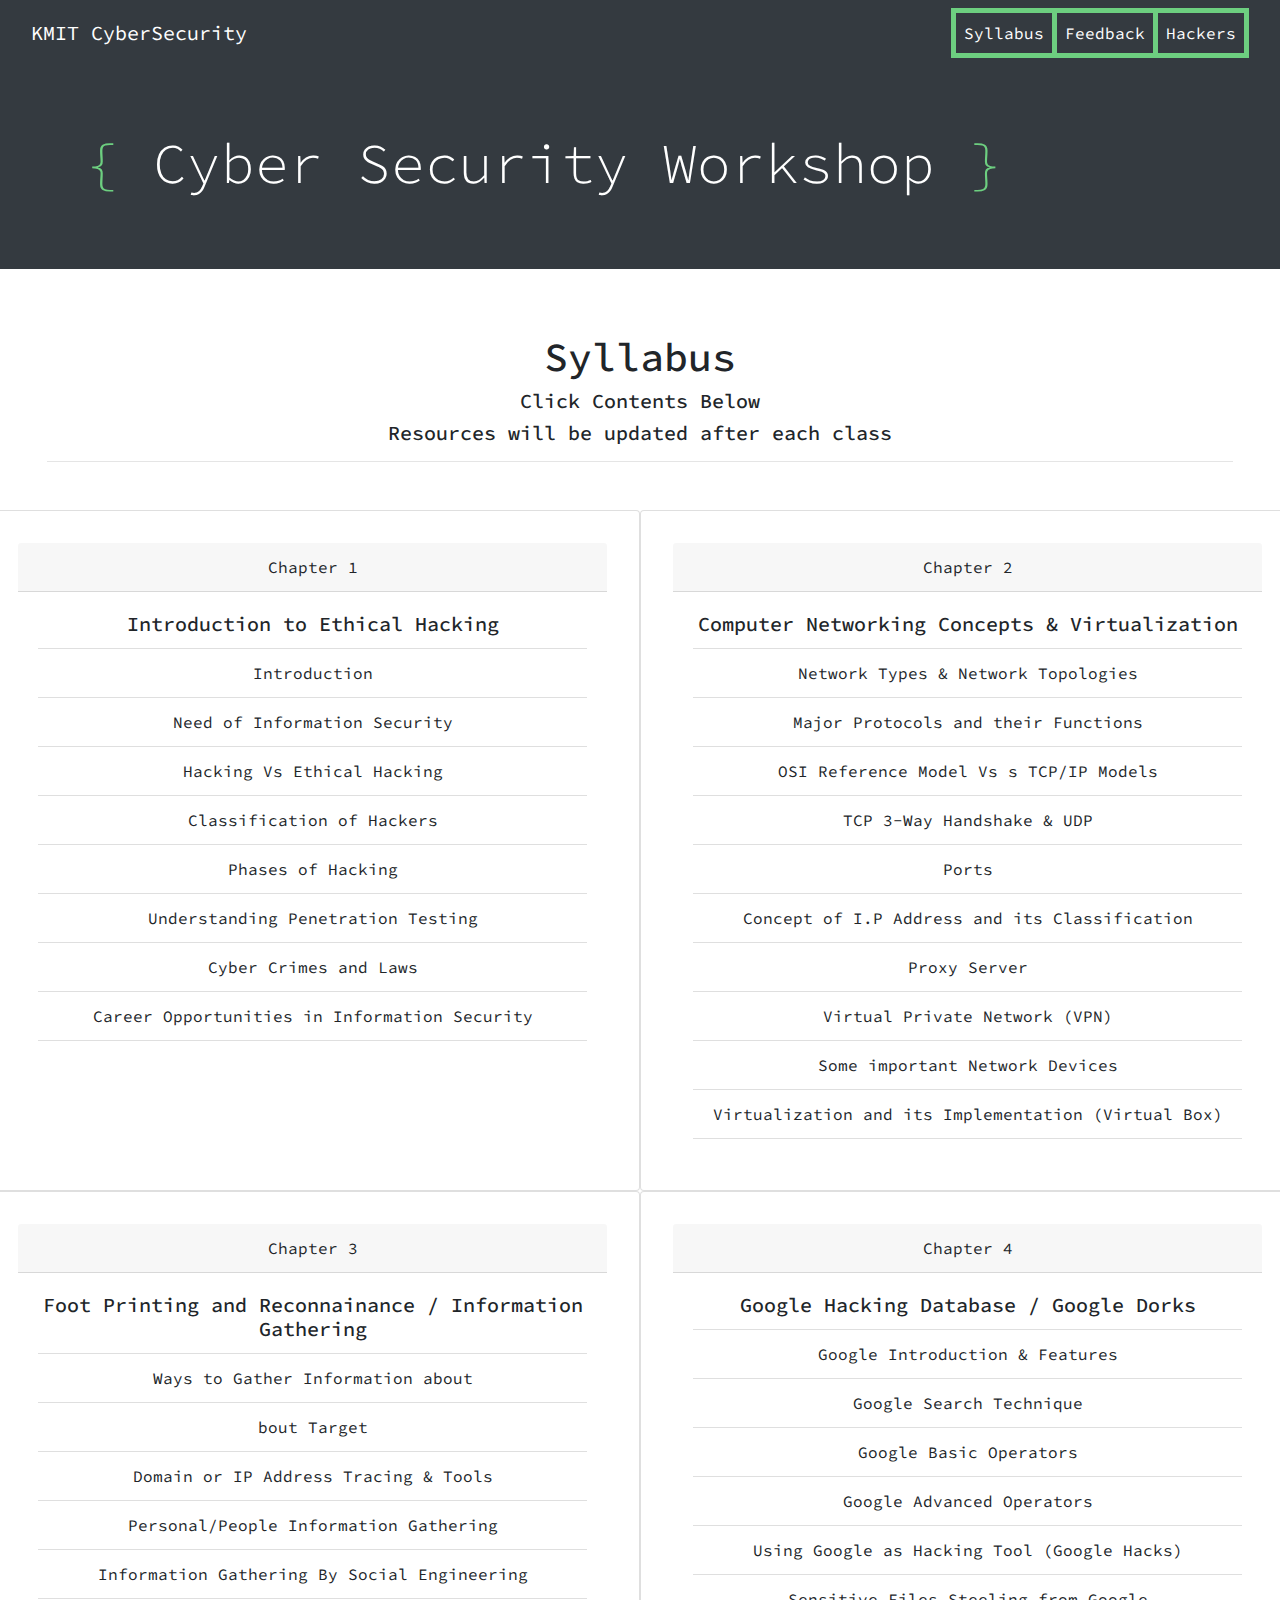
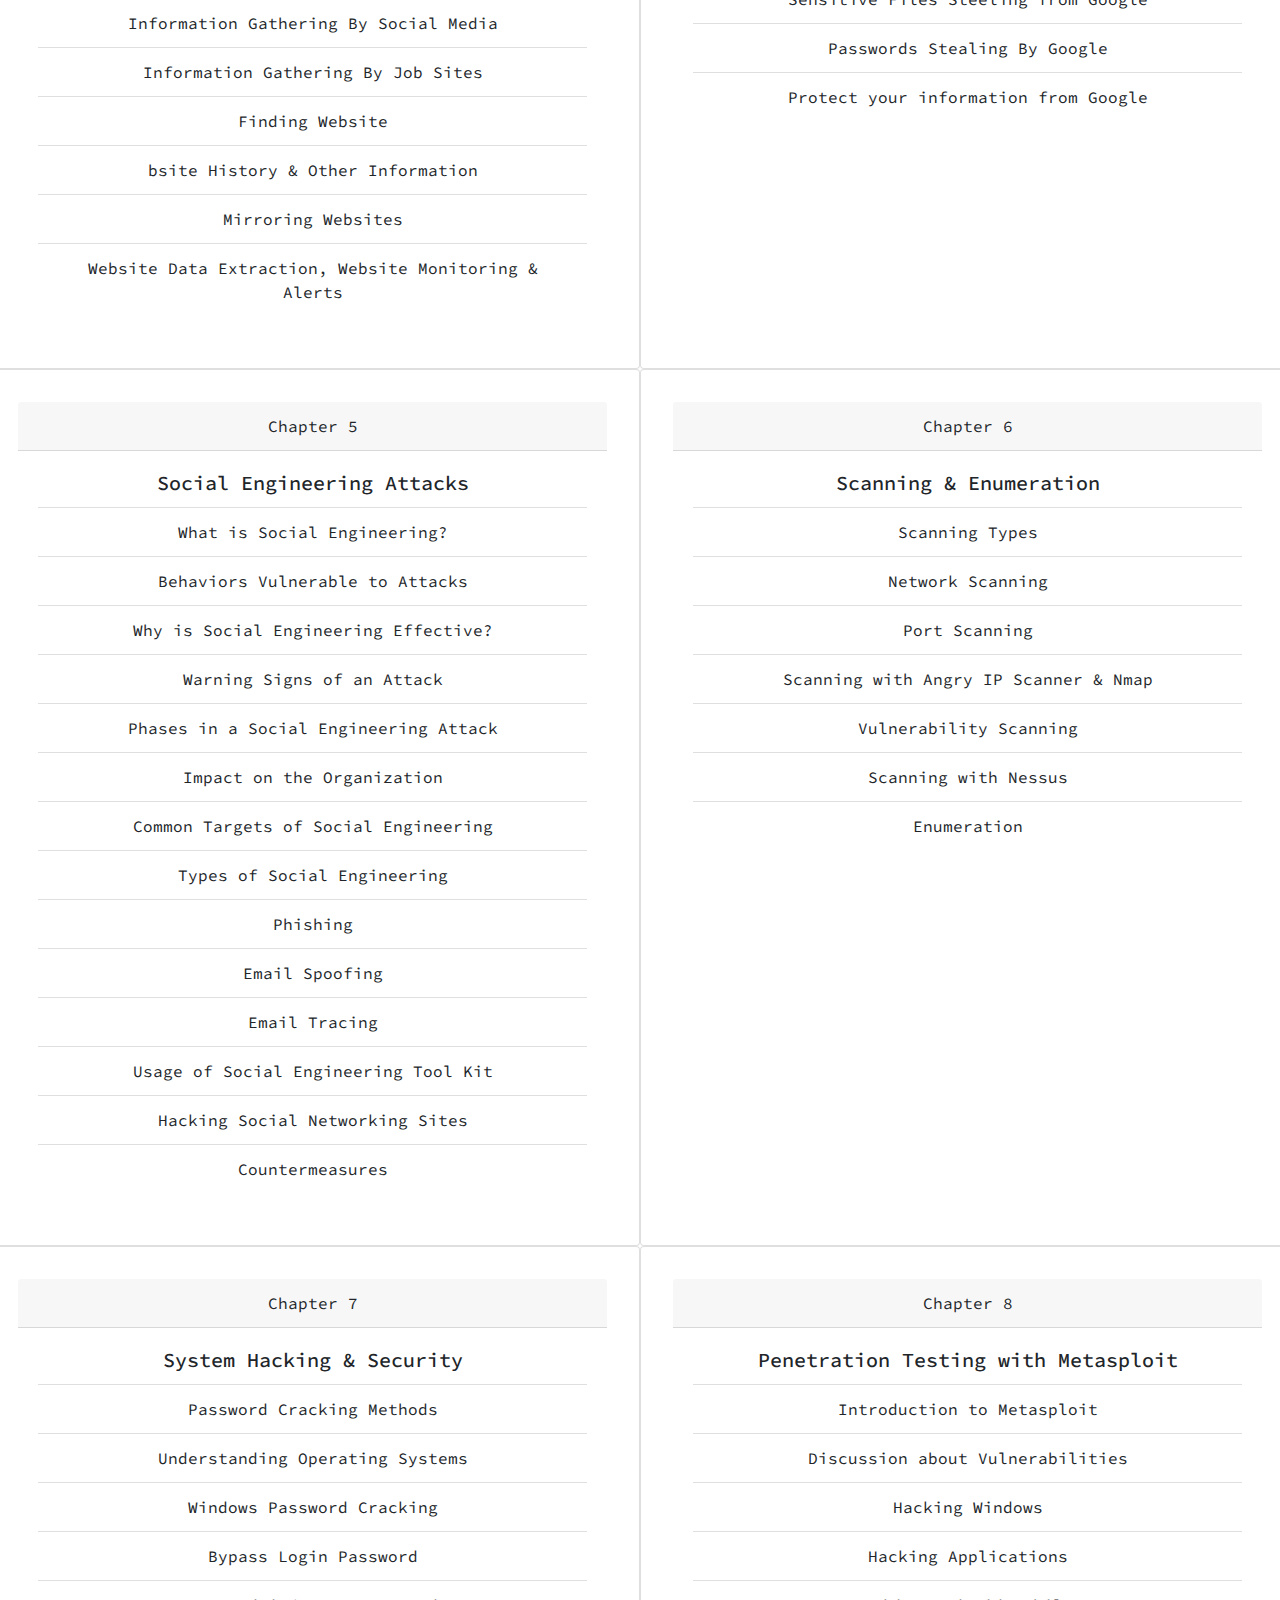
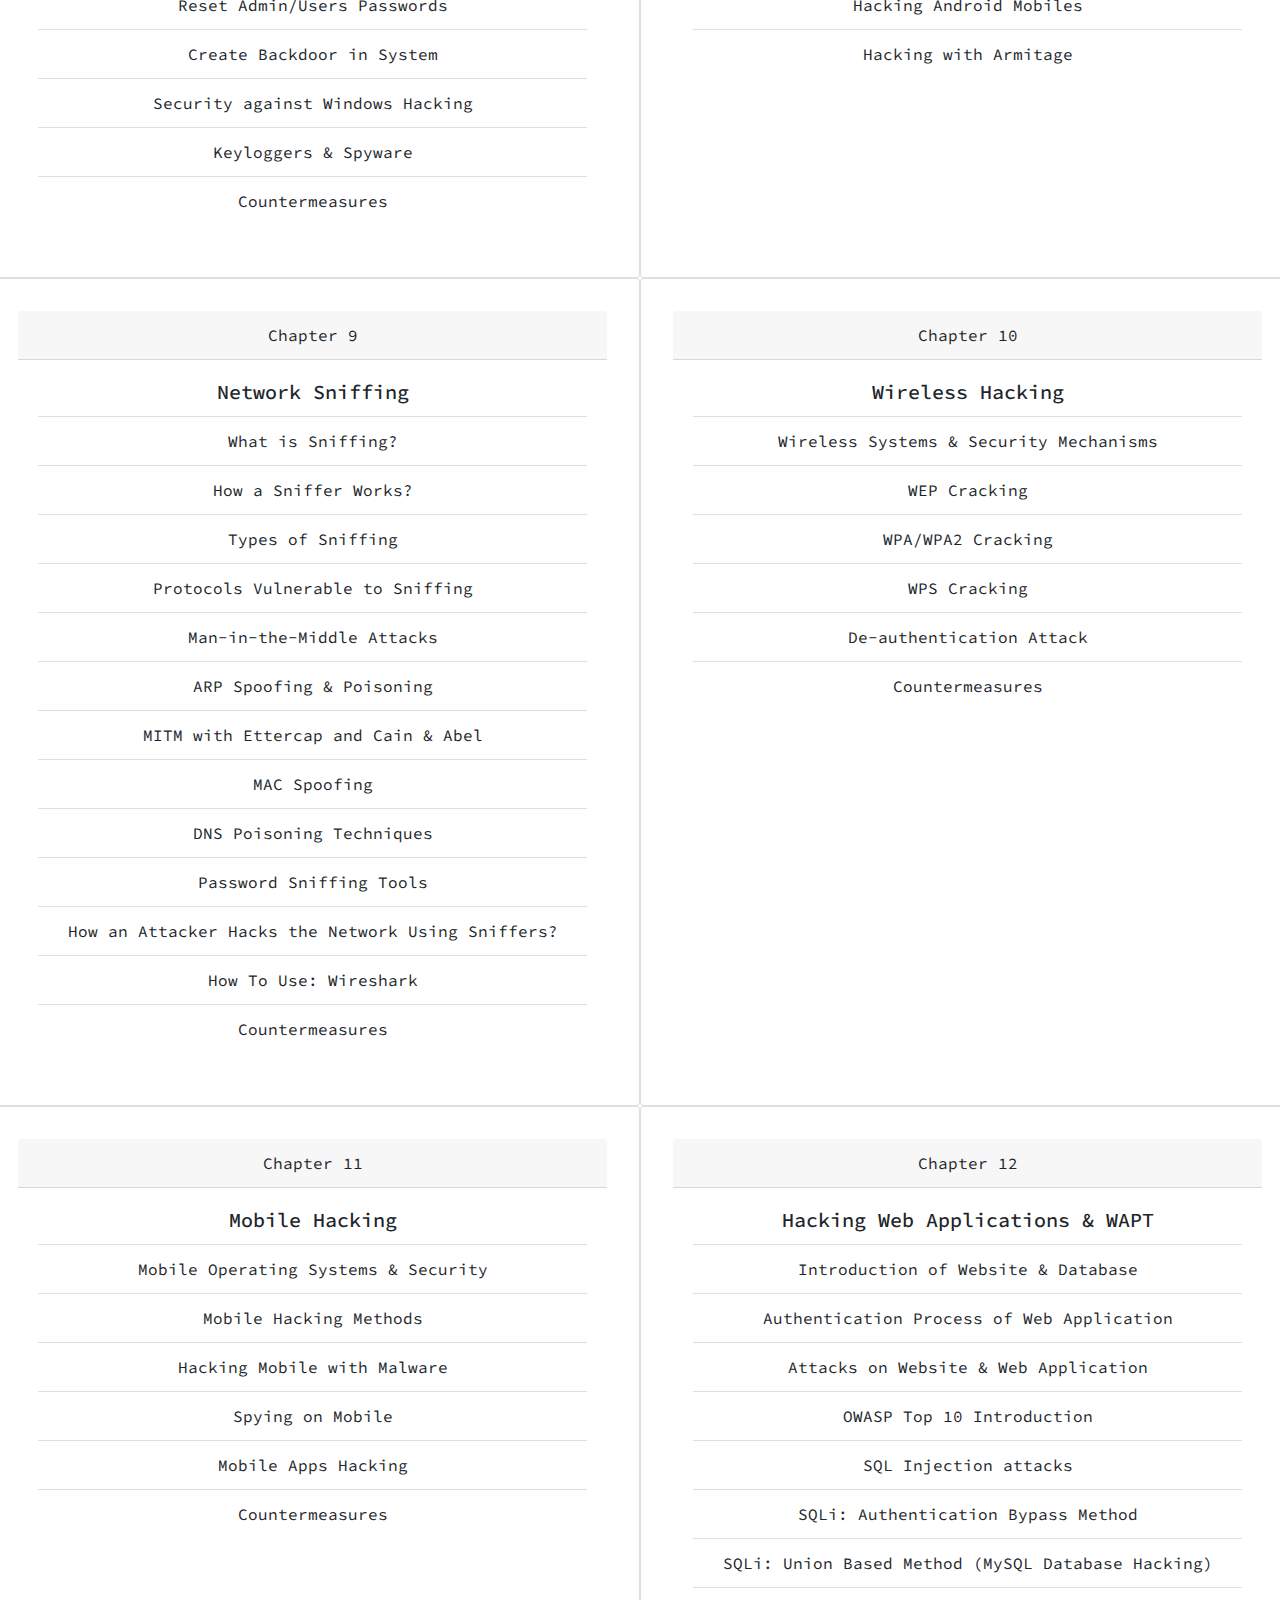
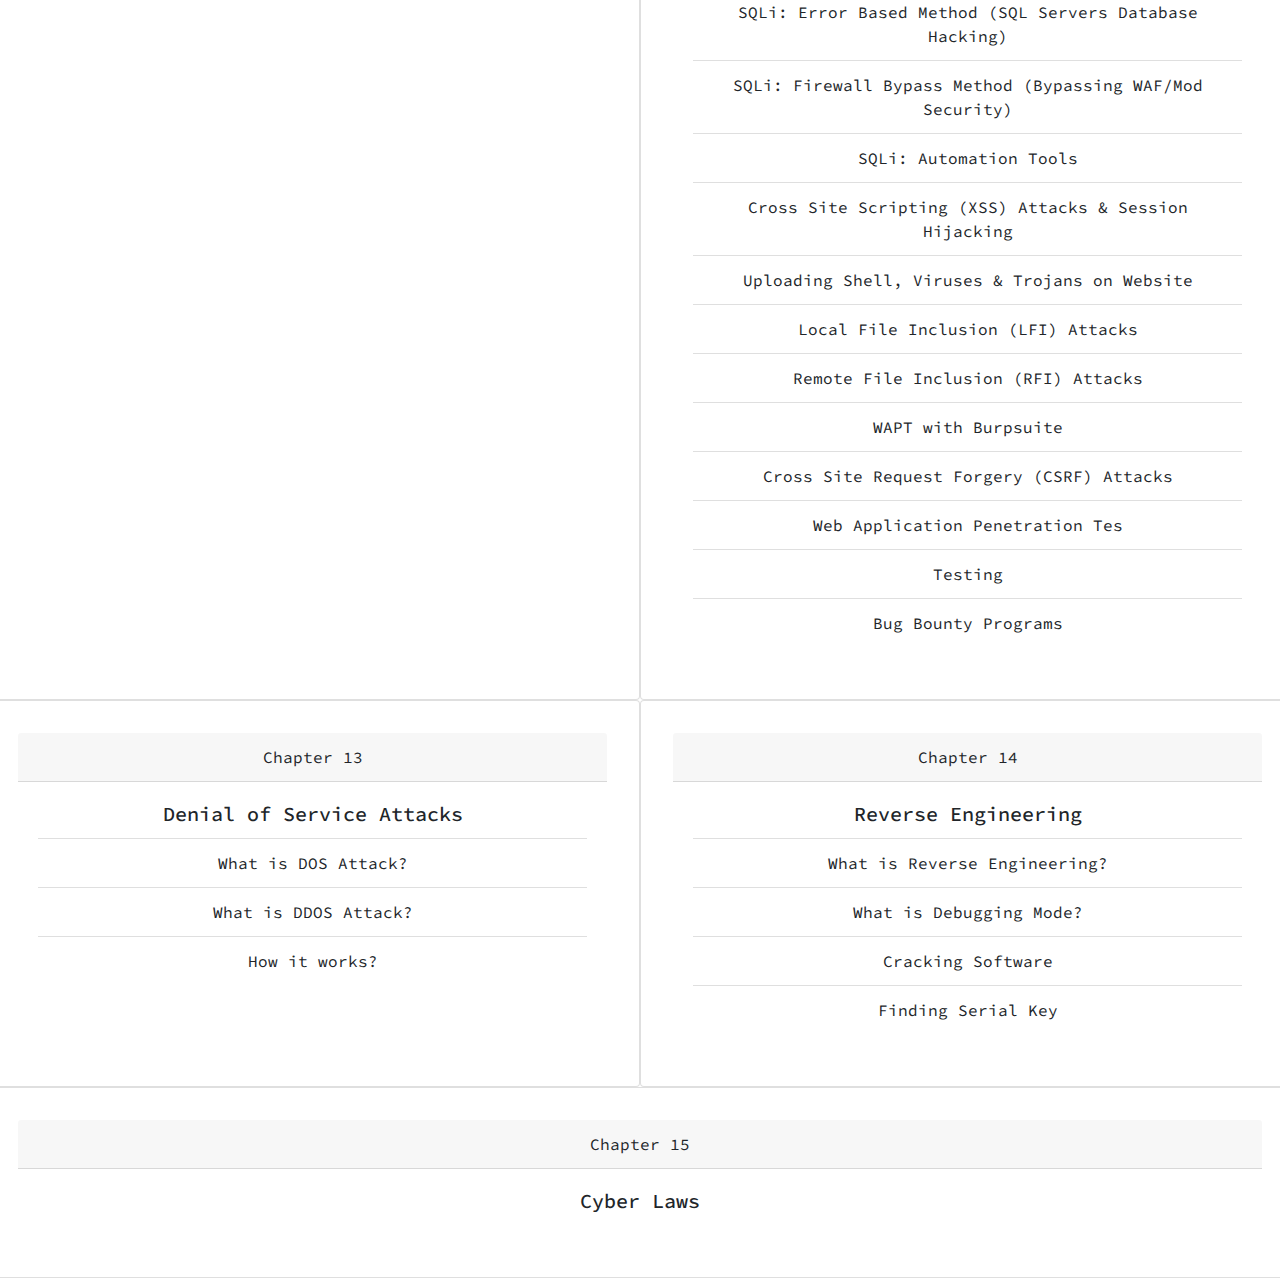
==== index.html @ 87e78c33 "Add files via upload" ====
<html>
<head>
  <meta charset="utf-8">
  <meta name="viewport" content="width=device-width, initial-scale=1">
  <title>KMIT Cyber Security</title>
  <link rel="stylesheet" href="bootstrapLinks/bootstrap.min.css">
  <link href="css/style.css" rel="stylesheet">

  <link rel="stylesheet" href="ExternalLinks/css/lightbox.min.css">
</head>
<body>
  <nav class="navbar navbar-expand-md navbar-dark bg-dark sticky-top">
    <div class="container-fluid">
      <a class="navbar-brand" href="#"> KMIT CyberSecurity </a>
      <button class="navbar-toggler" type="button" data-toggle="collapse" data-target="#collapsibleNavbar">
        <span class="navbar-toggler-icon"></span>
      </button>
      <div class="collapse navbar-collapse" id="collapsibleNavbar">
        <ul class="navbar-nav ml-auto">
          <li class="nav-item active">
            <a class="nav-link syllabusLink" href="#syllabus">Syllabus</a>
          </li>
          <li class="nav-item active">
            <a class="nav-link syllabusLink" target="_blank" href="https://goo.gl/forms/f8wK7d7STXPkxzQH2">Feedback</a>
          </li>
          <li class="nav-item active">
            <a class="nav-link connectLink" target="_blank" href="./results">Hackers</a>
          </li>
        </ul>
      </div>
    </div> 
  </nav>
  <!-- JUMBOTRON -->
  <div class="jumbotron jumbotron-fluid">
    <div class="container">
      <h1 class="display-4"> <span>{</span> Cyber Security Workshop <span>}</span> </h1>
    </div>
  </div>
  <!-- SYLLABUS CARDS -->
  <div id="syllabus"></div>
  <div class="container-fluid team">
    <div class="row text-center padding">
      <div class="col-12">
        <h1>Syllabus</h1>
        <div class="container">
          <h5> Click Contents Below </h5>
          <h5> Resources will be updated after each class </h5>
        </div>
        <hr>
      </div>
    </div>
  </div>
  <div class="row">
    <div class="card text-center col-md-6 padding">
      <div class="card-header">
        Chapter 1
      </div>
      <div class="card-body">
        <h5 class="card-title">Introduction to Ethical Hacking</h5>
        <ul class="list-group list-group-flush">
          <li class="list-group-item btn" data-toggle="collapse" data-target="#nh">Introduction</li>
          <div id="nh" class="collapse">
            <div class="card-body">
              <a target="_blank" href="https://www.youtube.com/watch?v=bbOEHcA-71I&feature=youtu.be">This is not hacking</a> |
              <a target="_blank" href="https://www.youtube.com/watch?v=vhRScF7uwMA">What Hacking is ?</a> |
              <a target="_blank" href="./images/history.jpg">History</a>
            </div>
          </div>
          <li class="list-group-item btn" data-toggle="collapse" data-target="#nis">Need of Information Security</li>
          <div id="nis" class="collapse">
            <div class="card-body">
              <a target="_blank" href="https://frsecure.com/blog/the-5-ws-of-information-security/">5 W's</a> |
              <a target="_blank" href="https://itcsecure.com/2016/01/4-reasons-why-you-need-an-information-security-policy/">Reasons for NIS</a>
            </div>
          </div>
          <li class="list-group-item btn" data-toggle="collapse" data-target="#hvh">Hacking Vs Ethical Hacking</li>
          <div id="hvh" class="collapse">
            <div class="card-body">
              <a target="_blank" href="https://researchpedia.info/difference-between-ethical-hacking-and-non-ethical-hacking/">Research Pedia</a> |
              <a target="_blank" href="https://www.lifewire.com/hackers-good-or-bad-3481592">Lifewire</a> |
              <a target="_blank" href="https://peoplesec.org/2018/07/17/bad-vs-good-hackers-your-guide-to-ethical-hacking/">PeopleSec</a>
            </div>
          </div>
          <li class="list-group-item btn" data-toggle="collapse" data-target="#coh">Classification of Hackers</li>
          <div id="coh" class="collapse">
            <div class="card-body">
              <a target="_blank" href="https://www.cybrary.it/0p3n/types-of-hackers/">Cybrary</a> | 
              <a target="_blank" href="https://hackersonlineclub.com/hackers-types/">Hackersonlineclub</a> 
            </div>
          </div>
          <li class="list-group-item btn" data-toggle="collapse" data-target="#poh">Phases of Hacking</li>
          <div id="poh" class="collapse">
            <div class="card-body">
              <a target="_blank" href="https://null-byte.wonderhowto.com/how-to/five-phases-hacking-0167990/">Wonderhowto</a> 
              <a target="_blank" href="https://www.greycampus.com/opencampus/ethical-hacking/phases-of-hacking">Greycampus</a>
            </div>
          </div>
          <li class="list-group-item btn" data-toggle="collapse" data-target="#upt">Understanding Penetration Testing</li>
          <div id="upt" class="collapse">
            <div class="card-body">
              <a target="_blank" href="https://en.wikipedia.org/wiki/Penetration_test">Wiki</a>
            </div>
          </div>
          <li class="list-group-item">Cyber Crimes and Laws</li>
          <li class="list-group-item btn" data-toggle="collapse" data-target="#career">Career Opportunities in Information Security</li>
          <div id="career" class="collapse">
            <div class="card-body">
              <a target="_blank" href="https://www.learnhowtobecome.org/computer-careers/cyber-security/">Career</a> |
              <a target="_blank" href="https://www.itcareerfinder.com/brain-food/blog/entry/10-hot-cyber-security-certifications-for-2017.html">Certifications</a>
            </div>
          </div>
        </ul>
      </div>
    </div>
    <div class="card text-center col-md-6 padding">
      <div class="card-header">
        Chapter 2
      </div>
      <div class="card-body">
        <h5 class="card-title"> Computer Networking Concepts & Virtualization</h5>
        <ul class="list-group list-group-flush">
          <li class="list-group-item btn" data-toggle="collapse" data-target="#ntnp">Network Types & Network Topologies</li>
          <div id="ntnp" class="collapse">
            <div class="card-body">
              <a target="_blank" href="http://www.slideshare.net/mobile/narechania/ppt-of-types-ofnetwork">Slideshare</a>
            </div>
          </div>
          <li class="list-group-item btn" data-toggle="collapse" data-target="#npro">Major Protocols and their Functions</li>
          <div id="npro" class="collapse">
            <div class="card-body">
              <a target="_blank" href="https://www.interserver.net/tips/kb/common-network-protocols-ports/">Interserver</a>
            </div>
          </div>
          <li class="list-group-item btn" data-toggle="collapse" data-target="#osi">OSI Reference Model Vs s TCP/IP Models</li>
          <div id="osi" class="collapse">
            <div class="card-body">
              <a target="_blank" href="https://study-ccna.com/osi-tcp-ip-models/">OSI</a> |
              <a target="_blank" href="./images/osi.gif">OSI Image</a>
            </div>
          </div>
          <li class="list-group-item btn" data-toggle="collapse" data-target="#tcp_udp">TCP 3-Way Handshake & UDP</li>
          <div id="tcp_udp" class="collapse">
            <div class="card-body">
              <a target="_blank" href="./images/3way.jpg">3Way</a> |
              <a target="_blank" href="./images/tpc_udp.png">TCP & UDP</a>
            </div>
          </div>
          <li class="list-group-item btn" data-toggle="collapse" data-target="#ports">Ports</li>
          <div id="ports" class="collapse">
            <div class="card-body">
              <a target="_blank" href="http://www.meridianoutpost.com/resources/articles/well-known-tcpip-ports.php">Meridianoutpost</a> |
              <a target="_blank" href="./images/List_of_TCP_and_UDP_port_numbers.pdf">Port List PDF</a>
            </div>
          </div>
          <li class="list-group-item btn" data-toggle="collapse" data-target="#ipnc">Concept of I.P Address and its Classification</li>
          <div id="ipnc" class="collapse">
            <div class="card-body">
              <a target="_blank" href="https://www.cisco.com/c/en/us/support/docs/ip/routing-information-protocol-rip/13788-3.html">Cisco</a> |
              <a target="_blank" href="http://www.mygreatname.com/ip-address-tutorial/classification-of-ip-addresses-04.htm">MyGreatName</a> |
              <a target="_blank" href="https://www.computerhope.com/jargon/i/ip.htm">Computerhope</a> |
              <a target="_blank" href="https://www.tutorialspoint.com/ipv4/ipv4_address_classes.htm">Tutorialspoint</a>
            </div>
          </div>
          <li class="list-group-item btn" data-toggle="collapse" data-target="#proxy">Proxy Server</li>
          <div id="proxy" class="collapse">
            <div class="card-body">
              <a target="_blank" href="./images/FirewallProxy.jpg">Firewall Proxy</a>
            </div>
          </div>
          <li class="list-group-item btn" data-toggle="collapse" data-target="#vpn">Virtual Private Network (VPN)</li>
          <div id="vpn" class="collapse">
            <div class="card-body">
              <a target="_blank" href="./images/vpn.png">VPN</a>
            </div>
          </div>
          <li class="list-group-item btn" data-toggle="collapse" data-target="#nwd">Some important Network Devices</li>
          <div id="nwd" class="collapse">
            <div class="card-body">
              <a target="_blank" href="https://en.m.wikibooks.org/wiki/Network_Plus_Certification/Devices/Common_Devices">WikiBooks</a>
            </div>
          </div>
          <li class="list-group-item btn" data-toggle="collapse" data-target="#virt">Virtualization and its Implementation (Virtual Box)</li>
          <div id="virt" class="collapse">
            <div class="card-body">
              <a target="_blank" href="https://en.m.wikipedia.org/wiki/Virtualization">Wiki</a>
            </div>
          </div>
        </ul>
      </div>
    </div>
  </div>
  <!--Syllabus row2-->
  <div class="row">
    <div class="card text-center col-md-6 padding">
      <div class="card-header">
        Chapter 3
      </div>
      <div class="card-body">
        <h5 class="card-title"> Foot Printing and Reconnainance / Information Gathering</h5>
        <ul class="list-group list-group-flush">
          <li class="list-group-item">Ways to Gather Information about</li>
          <li class="list-group-item">bout Target</li>
          <li class="list-group-item">Domain or IP Address Tracing & Tools</li>
          <li class="list-group-item">Personal/People Information Gathering</li>
          <li class="list-group-item">Information Gathering By Social Engineering</li>
          <li class="list-group-item">Information Gathering By Social Media</li>
          <li class="list-group-item">Information Gathering By Job Sites</li>
          <li class="list-group-item">Finding Website</li>
          <li class="list-group-item">bsite History & Other Information</li>
          <li class="list-group-item">Mirroring Websites</li>
          <li class="list-group-item">Website Data Extraction, Website Monitoring & Alerts</li>
        </ul>
      </div>
    </div>
    <div class="card text-center col-md-6 padding">
      <div class="card-header">
        Chapter 4
      </div>
      <div class="card-body">
        <h5 class="card-title"> Google Hacking Database / Google Dorks</h5>
        <ul class="list-group list-group-flush">
          <li class="list-group-item">Google Introduction & Features</li>
          <li class="list-group-item">Google Search Technique</li>
          <li class="list-group-item">Google Basic Operators</li>
          <li class="list-group-item">Google Advanced Operators</li>
          <li class="list-group-item">Using Google as Hacking Tool (Google Hacks)</li>
          <li class="list-group-item">Sensitive Files Steeling from Google</li>
          <li class="list-group-item">Passwords Stealing By Google</li>
          <li class="list-group-item">Protect your information from Google</li>
        </ul>
      </div>
    </div>
  </div>
  <!--Syllabus row3-->
  <div class="row">
    <div class="card text-center col-md-6 padding">
      <div class="card-header">
        Chapter 5
      </div>
      <div class="card-body">
        <h5 class="card-title">Social Engineering Attacks</h5>
        <ul class="list-group list-group-flush">

          <li class="list-group-item">What is Social Engineering?</li>
          <li class="list-group-item">Behaviors Vulnerable to Attacks</li>
          <li class="list-group-item">Why is Social Engineering Effective?</li>
          <li class="list-group-item">Warning Signs of an Attack</li>
          <li class="list-group-item">Phases in a Social Engineering Attack</li>
          <li class="list-group-item">Impact on the Organization</li>
          <li class="list-group-item">Common Targets of Social Engineering</li>
          <li class="list-group-item">Types of Social Engineering</li>
          <li class="list-group-item">Phishing</li>
          <li class="list-group-item">Email Spoofing</li>
          <li class="list-group-item">Email Tracing</li>
          <li class="list-group-item">Usage of Social Engineering Tool Kit</li>
          <li class="list-group-item">Hacking Social Networking Sites</li>
          <li class="list-group-item">Countermeasures</li>
        </ul>
      </div>
    </div>
    <div class="card text-center col-md-6 padding">
      <div class="card-header">
        Chapter 6
      </div>
      <div class="card-body">
        <h5 class="card-title">Scanning & Enumeration</h5>
        <ul class="list-group list-group-flush">

          <li class="list-group-item">Scanning Types</li>
          <li class="list-group-item">Network Scanning</li>
          <li class="list-group-item">Port Scanning</li>
          <li class="list-group-item">Scanning with Angry IP Scanner & Nmap</li>
          <li class="list-group-item">Vulnerability Scanning</li>
          <li class="list-group-item">Scanning with Nessus</li>
          <li class="list-group-item">Enumeration</li>
        </ul>
      </div>
    </div>
  </div>
  <!--Syllabus row4-->
  <div class="row">
    <div class="card text-center col-md-6 padding">
      <div class="card-header">
        Chapter 7
      </div>
      <div class="card-body">
        <h5 class="card-title">System Hacking & Security</h5>
        <ul class="list-group list-group-flush">

          <li class="list-group-item">Password Cracking Methods</li>
          <li class="list-group-item">Understanding Operating Systems</li>
          <li class="list-group-item">Windows Password Cracking</li>
          <li class="list-group-item">Bypass Login Password</li>
          <li class="list-group-item">Reset Admin/Users Passwords</li>
          <li class="list-group-item">Create Backdoor in System</li>
          <li class="list-group-item">Security against Windows Hacking</li>
          <li class="list-group-item">Keyloggers & Spyware</li>
          <li class="list-group-item">Countermeasures</li>
        </ul>
      </div>
    </div>
    <div class="card text-center col-md-6 padding">
      <div class="card-header">
        Chapter 8
      </div>
      <div class="card-body">
        <h5 class="card-title">Penetration Testing with Metasploit</h5>
        <ul class="list-group list-group-flush">

          <li class="list-group-item">Introduction to Metasploit</li>
          <li class="list-group-item">Discussion about Vulnerabilities</li>
          <li class="list-group-item">Hacking Windows</li>
          <li class="list-group-item">Hacking Applications</li>
          <li class="list-group-item">Hacking Android Mobiles</li>
          <li class="list-group-item">Hacking with Armitage</li>
        </ul>
      </div>
    </div>
  </div>
  <!--Syllabus row 5-->
  <div class="row">
    <div class="card text-center col-md-6 padding">
      <div class="card-header">
        Chapter 9
      </div>
      <div class="card-body">
        <h5 class="card-title">Network Sniffing</h5>
        <ul class="list-group list-group-flush">


          <li class="list-group-item">What is Sniffing?</li>
          <li class="list-group-item">How a Sniffer Works?</li>
          <li class="list-group-item">Types of Sniffing</li>
          <li class="list-group-item">Protocols Vulnerable to Sniffing</li>
          <li class="list-group-item">Man-in-the-Middle Attacks</li>
          <li class="list-group-item">ARP Spoofing & Poisoning</li>
          <li class="list-group-item">MITM with Ettercap and Cain & Abel</li>
          <li class="list-group-item">MAC Spoofing</li>
          <li class="list-group-item">DNS Poisoning Techniques</li>
          <li class="list-group-item">Password Sniffing Tools</li>
          <li class="list-group-item">How an Attacker Hacks the Network Using Sniffers?</li>
          <li class="list-group-item">How To Use: Wireshark</li>
          <li class="list-group-item">Countermeasures</li>
        </ul>
      </div>
    </div>
    <div class="card text-center col-md-6 padding">
      <div class="card-header">
        Chapter 10
      </div>
      <div class="card-body">
        <h5 class="card-title"> Wireless Hacking</h5>
        <ul class="list-group list-group-flush">

          <li class="list-group-item">Wireless Systems & Security Mechanisms</li>
          <li class="list-group-item">WEP Cracking</li>
          <li class="list-group-item">WPA/WPA2 Cracking</li>
          <li class="list-group-item">WPS Cracking</li>
          <li class="list-group-item">De-authentication Attack</li>
          <li class="list-group-item">Countermeasures</li>
        </ul>
      </div>
    </div>
  </div>
  <!--Syllabus row 6-->
  <div class="row">
    <div class="card text-center col-md-6 padding">
      <div class="card-header">
        Chapter 11
      </div>
      <div class="card-body">
        <h5 class="card-title"> Mobile Hacking</h5>
        <ul class="list-group list-group-flush">


          <li class="list-group-item">Mobile Operating Systems & Security</li>
          <li class="list-group-item">Mobile Hacking Methods</li>
          <li class="list-group-item">Hacking Mobile with Malware</li>
          <li class="list-group-item">Spying on Mobile</li>
          <li class="list-group-item">Mobile Apps Hacking</li>
          <li class="list-group-item">Countermeasures</li>
        </ul>
      </div>
    </div>
    <div class="card text-center col-md-6 padding">
      <div class="card-header">
        Chapter 12
      </div>
      <div class="card-body">
        <h5 class="card-title">Hacking Web Applications & WAPT</h5>
        <ul class="list-group list-group-flush">

          <li class="list-group-item">Introduction of Website & Database</li>
          <li class="list-group-item">Authentication Process of Web Application</li>
          <li class="list-group-item">Attacks on Website & Web Application</li>
          <li class="list-group-item">OWASP Top 10 Introduction</li>
          <li class="list-group-item">SQL Injection attacks</li>
          <li class="list-group-item">SQLi: Authentication Bypass Method</li>
          <li class="list-group-item">SQLi: Union Based Method (MySQL Database Hacking)</li>
          <li class="list-group-item">SQLi: Error Based Method (SQL Servers Database Hacking)</li>
          <li class="list-group-item">SQLi: Firewall Bypass Method (Bypassing WAF/Mod Security)</li>
          <li class="list-group-item">SQLi: Automation Tools</li>
          <li class="list-group-item">Cross Site Scripting (XSS) Attacks & Session Hijacking</li>
          <li class="list-group-item">Uploading Shell, Viruses & Trojans on Website</li>
          <li class="list-group-item">Local File Inclusion (LFI) Attacks</li>
          <li class="list-group-item">Remote File Inclusion (RFI) Attacks</li>
          <li class="list-group-item">WAPT with Burpsuite</li>
          <li class="list-group-item">Cross Site Request Forgery (CSRF) Attacks</li>
          <li class="list-group-item">Web Application Penetration Tes</li>
          <li class="list-group-item">Testing</li>
          <li class="list-group-item">Bug Bounty Programs</li>
        </ul>
      </div>
    </div>
  </div>
  <!--Syllabus row 7-->
  <div class="row">
    <div class="card text-center col-md-6 padding">
      <div class="card-header">
        Chapter 13
      </div>
      <div class="card-body">
        <h5 class="card-title"> Denial of Service Attacks</h5>
        <ul class="list-group list-group-flush">

          <li class="list-group-item">What is DOS Attack?</li>
          <li class="list-group-item">What is DDOS Attack?</li>
          <li class="list-group-item">How it works?</li>
        </ul>
      </div>
    </div>
    <div class="card text-center col-md-6 padding">
      <div class="card-header">
        Chapter 14
      </div>
      <div class="card-body">
        <h5 class="card-title">Reverse Engineering</h5>
        <ul class="list-group list-group-flush">
          <li class="list-group-item">What is Reverse Engineering?</li>
          <li class="list-group-item">What is Debugging Mode?</li>
          <li class="list-group-item">Cracking Software</li>
          <li class="list-group-item">Finding Serial Key</li>
        </ul>
      </div>
    </div>
  </div>
  <div class="row">
    <div class="card text-center col-md-12 padding">
      <div class="card-header">
        Chapter 15
      </div>
      <div class="card-body">
        <h5 class="card-title">Cyber Laws</h5>
      </div>
    </div>
  </div>


  <!-- CONNECT -->
    <!-- <div class="container-fluid connect padding" id="connect">
      <div class="row text-center padding">
        <div class="col-12">
          <h1>Connect</h1>
          <hr>
        </div>
        <div class="col-12 social padding">
          <a href="#"><i class="fab fa-facebook"></i></a>
          <a href="#"><i class="fab fa-instagram"></i></a>
        </div>
      </div>
    </div> -->



    <script src="bootstrapLinks/jquery.min.js"></script>
    <script src="bootstrapLinks/popper.min.js"></script>
    <script src="bootstrapLinks/bootstrap.min.js"></script>
    <script src="bootstrapLinks/fontawesome_com_releases_v5-0-8_js_all.js"></script>
    <script type="text/javascript" src="ExternalLinks/js/lightbox-plus-jquery.min.js"></script>
    
    <script src="js/script.js"></script>
  </body>
  </html>
---- css/style.css ----
@import url('https://fonts.googleapis.com/css?family=Source+Code+Pro');

html, body{
    font-family: 'Source Code Pro', monospace;
}

.jumbotron{
    color: white;
    background-color: #343A40;
}
span{
    color: #6DCF80;
}
.padding{
 padding: 2rem;
}

.syllabusLink, .connectLink{
    padding-right: 10%;
    border-top: 5px solid #6DCF80;
    border-left: 5px solid #6DCF80;
    border-bottom: 5px solid #6DCF80;
}
.connectLink{
    border-right: 5px solid #6DCF80;;
}

.connect, Syllabus{
    padding-top: 5rem;
    font-size: 500%;
    width: 30%;
    margin-top: .3rem;
    margin-bottom: .3rem;
    padding-bottom: 2rem;
    margin: 0 auto;
}
.fa-facebook:hover,
.fa-instagram:hover {
    color: #d5d5d5;
}
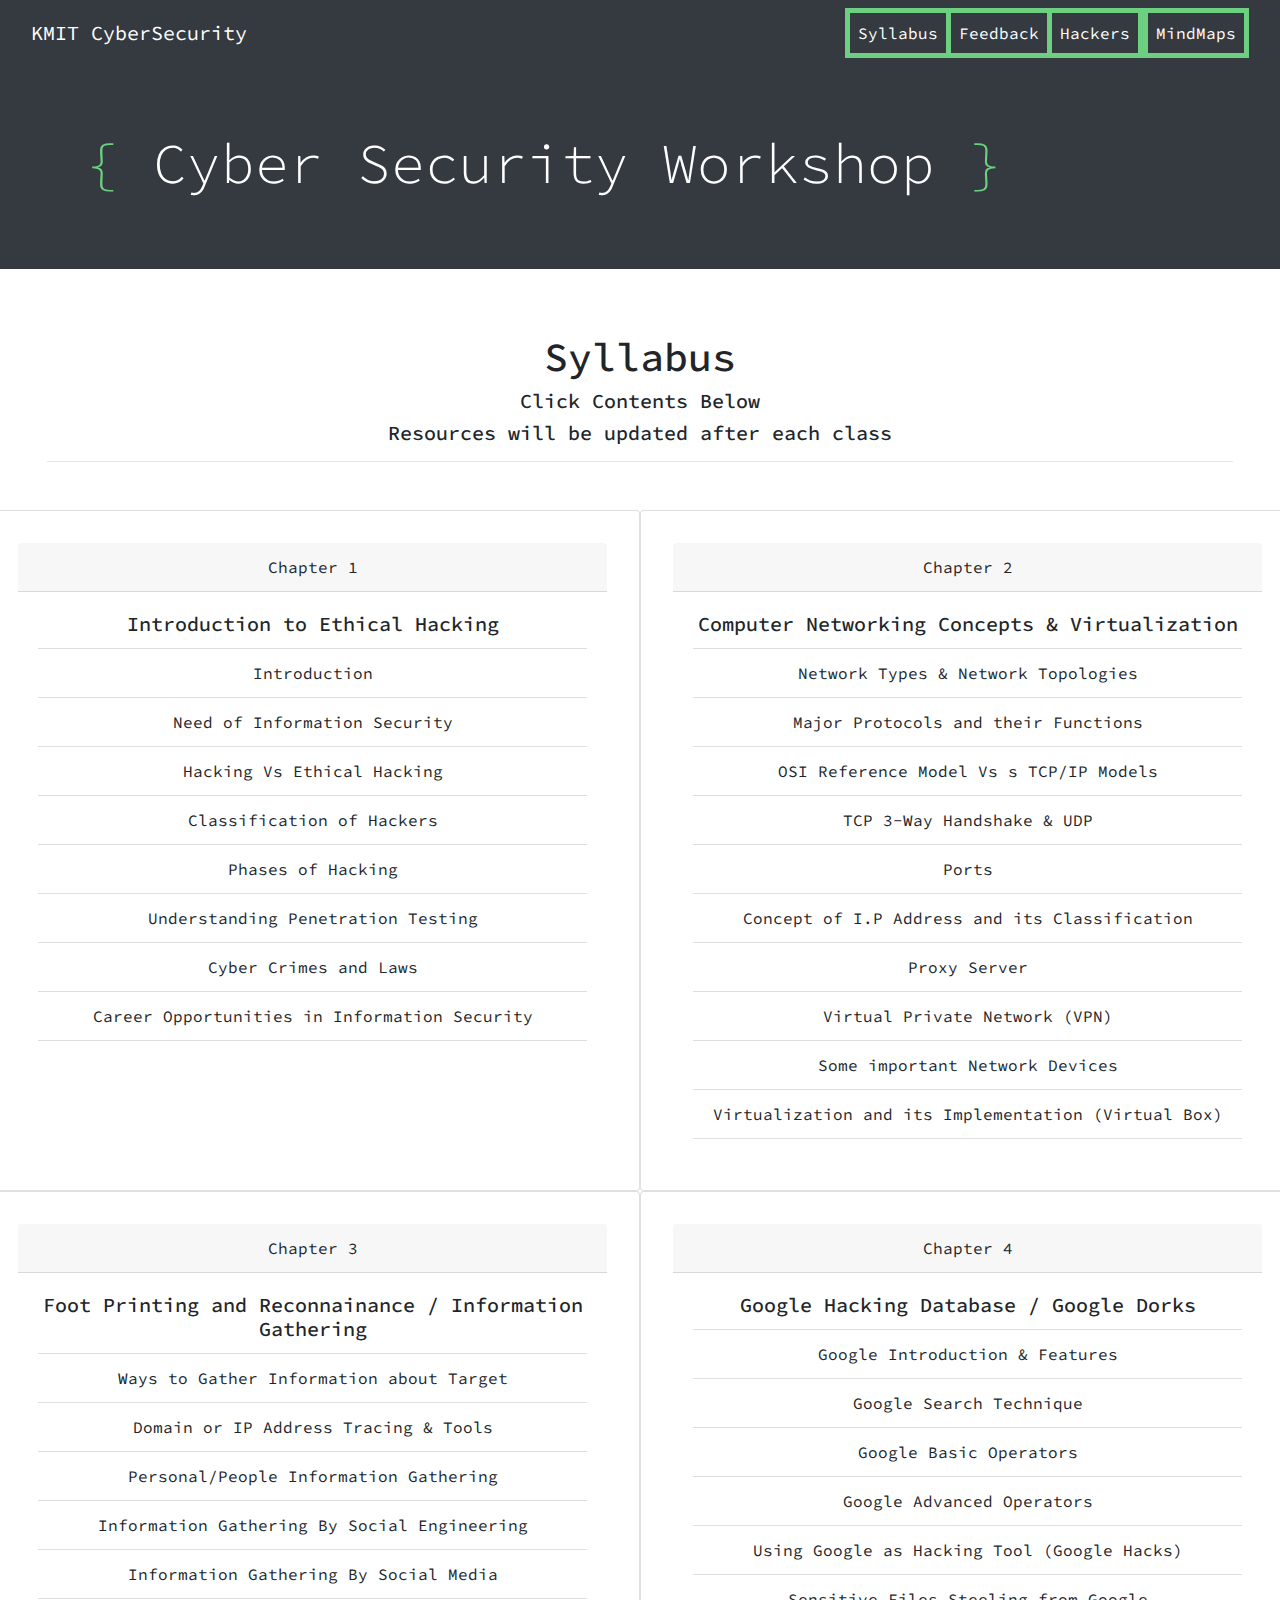
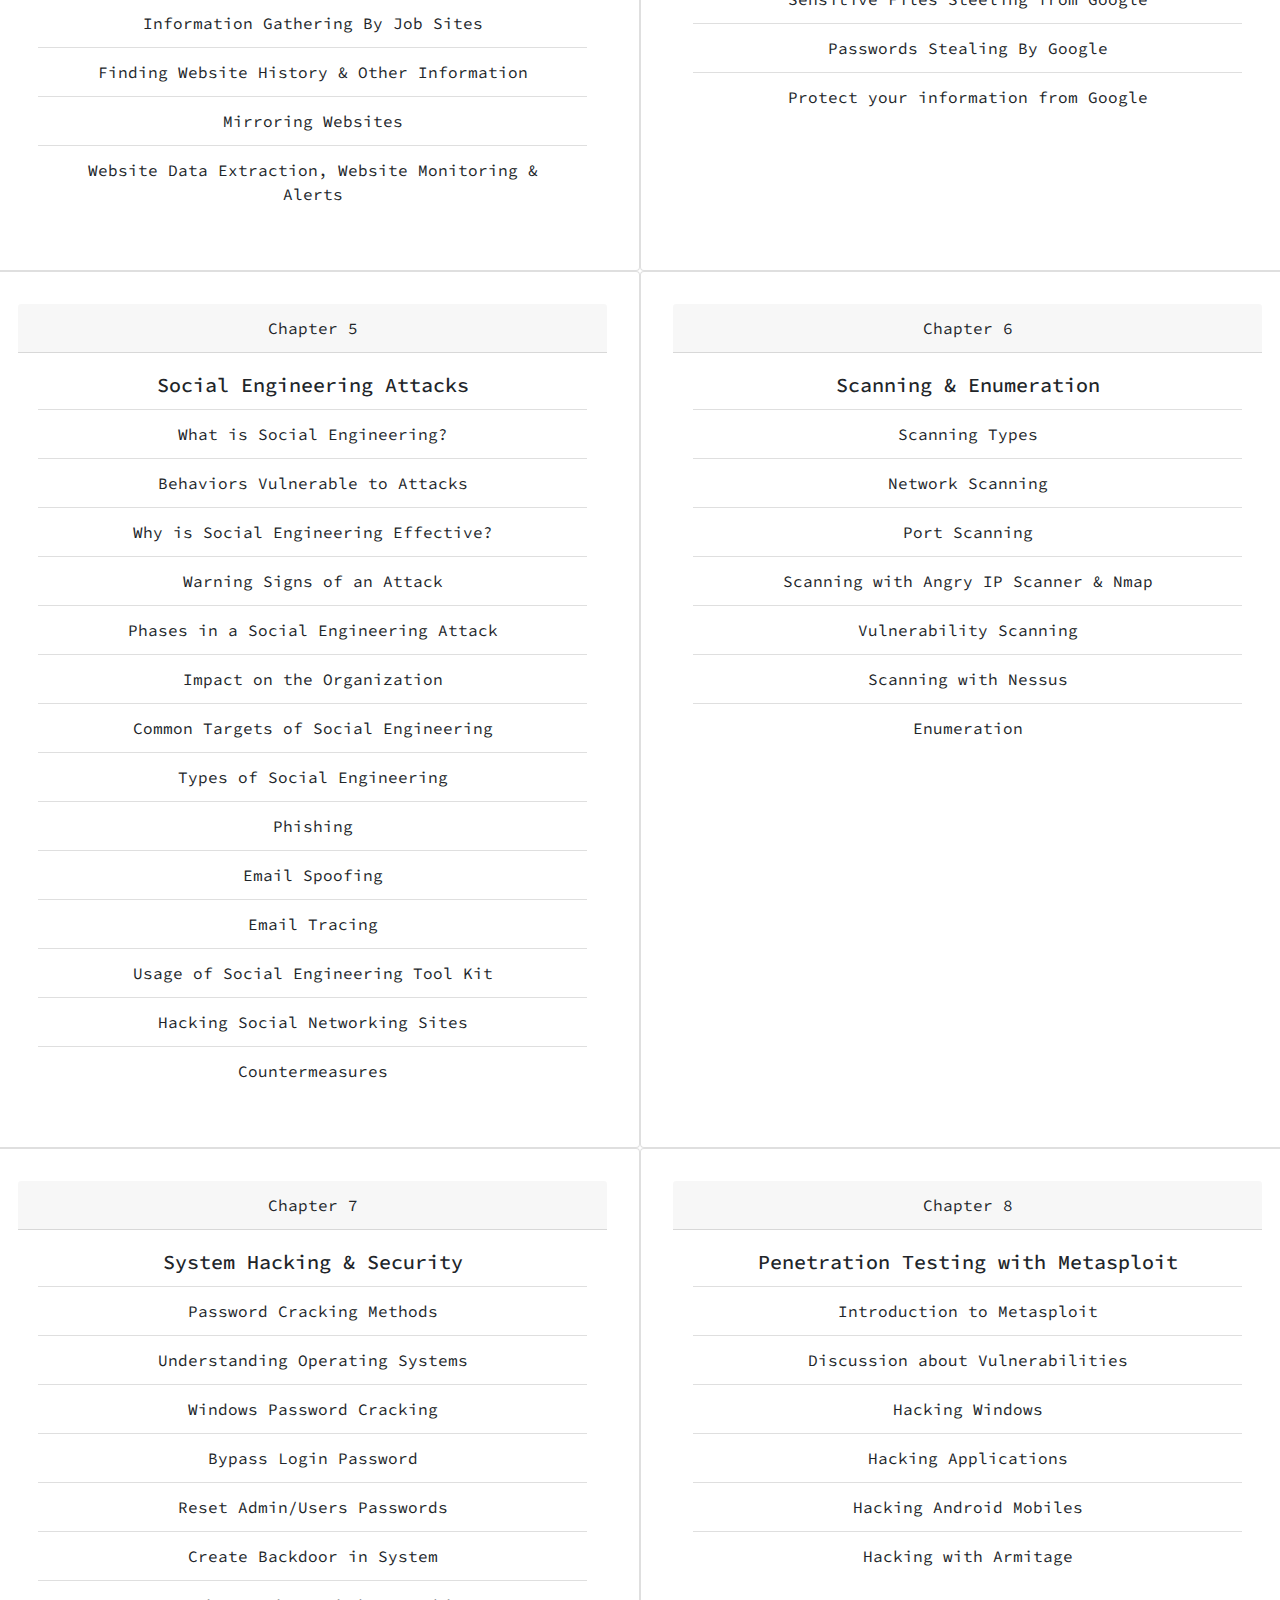
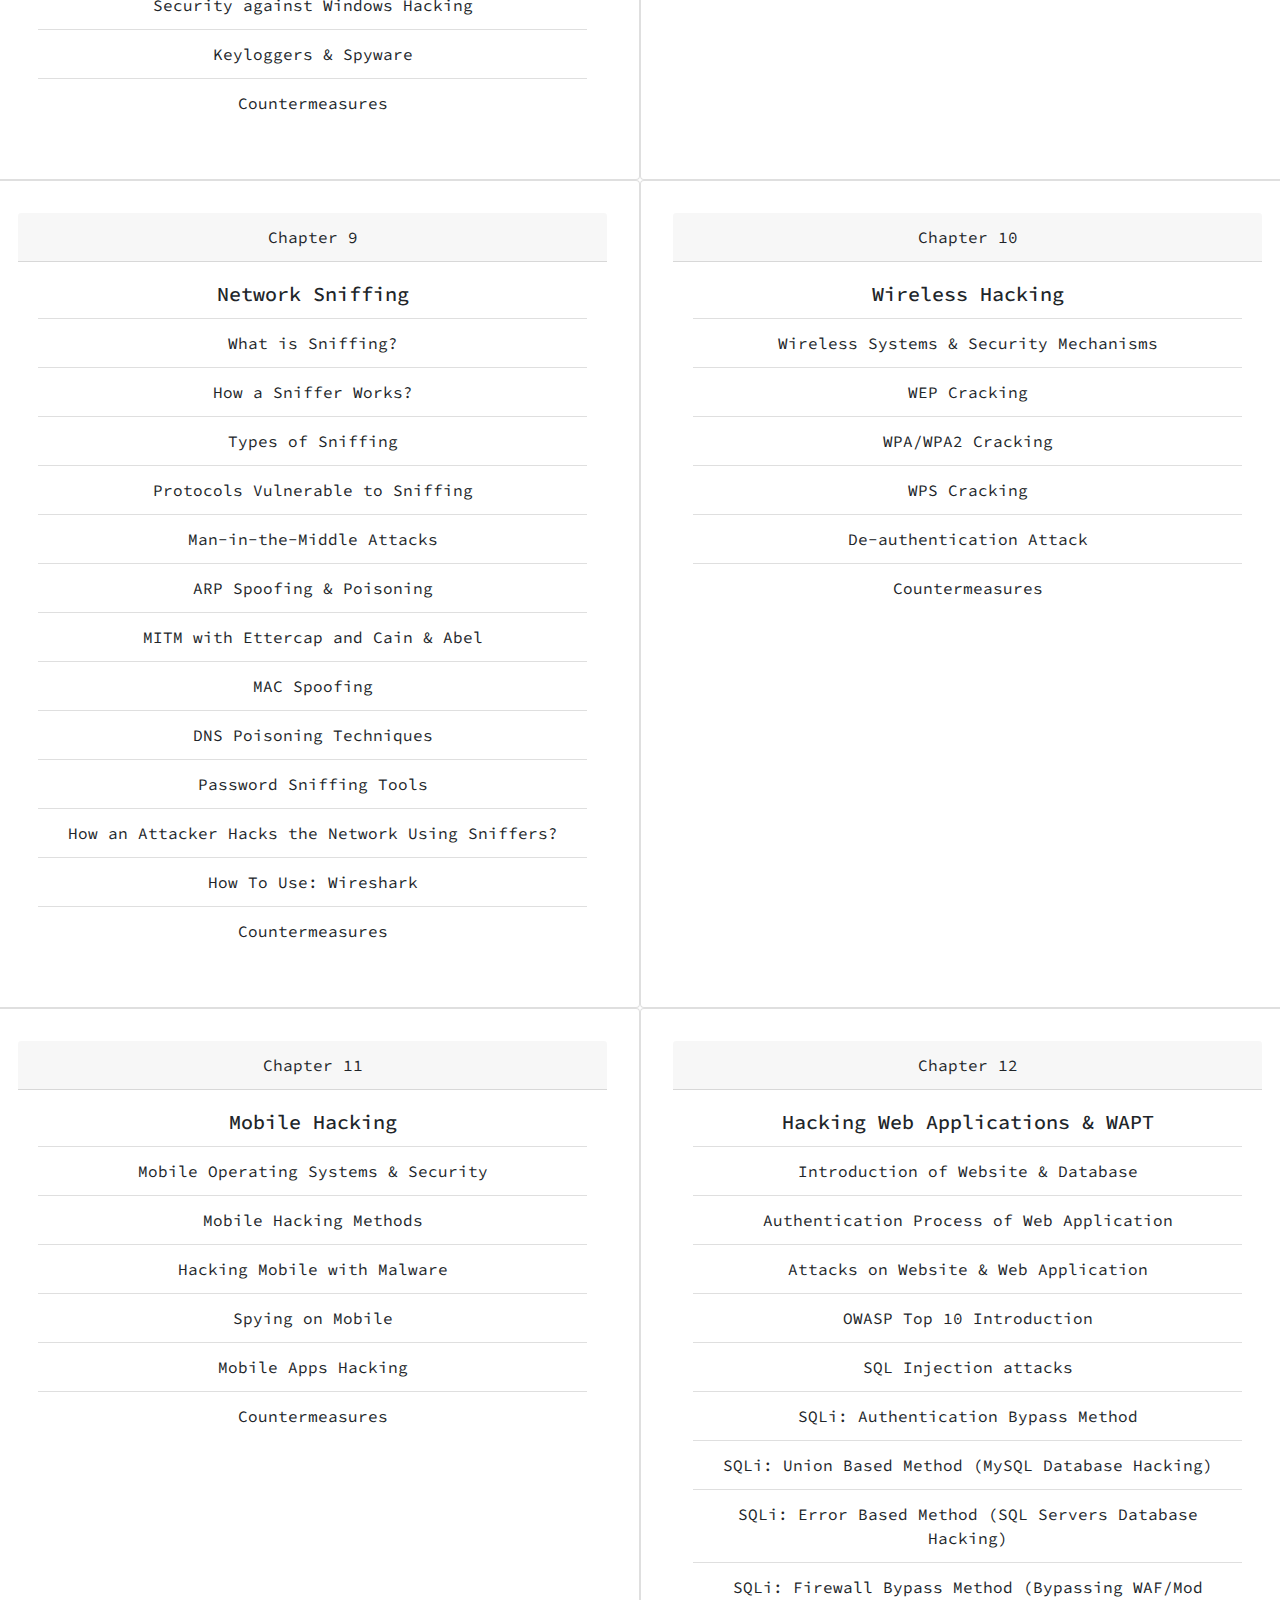
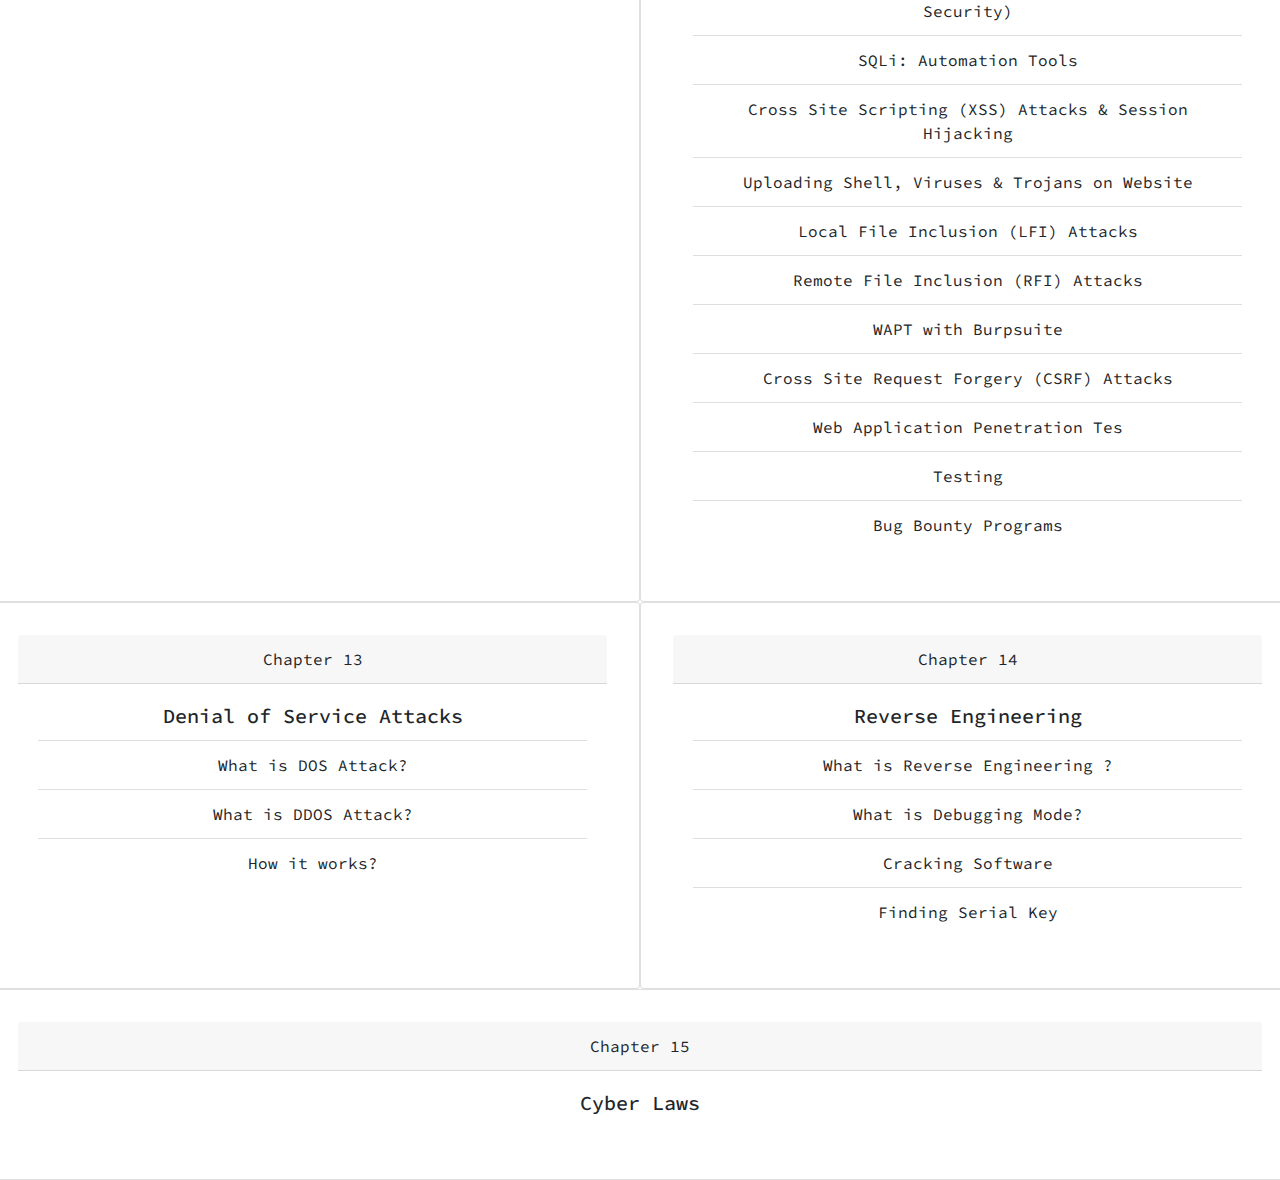
==== commit 41c84c26: "Thumbnails Added" ====
--- a/index.html
+++ b/index.html
@@ -26,6 +26,9 @@
           <li class="nav-item active">
             <a class="nav-link connectLink" target="_blank" href="./results">Hackers</a>
           </li>
+          <li class="nav-item active">
+            <a class="nav-link connectLink" target="_blank" href="mindmaps.html">MindMaps</a>
+          </li>
         </ul>
       </div>
     </div> 
@@ -198,15 +201,13 @@
       <div class="card-body">
         <h5 class="card-title"> Foot Printing and Reconnainance / Information Gathering</h5>
         <ul class="list-group list-group-flush">
-          <li class="list-group-item">Ways to Gather Information about</li>
-          <li class="list-group-item">bout Target</li>
+          <li class="list-group-item">Ways to Gather Information about Target</li>
           <li class="list-group-item">Domain or IP Address Tracing & Tools</li>
           <li class="list-group-item">Personal/People Information Gathering</li>
           <li class="list-group-item">Information Gathering By Social Engineering</li>
           <li class="list-group-item">Information Gathering By Social Media</li>
           <li class="list-group-item">Information Gathering By Job Sites</li>
-          <li class="list-group-item">Finding Website</li>
-          <li class="list-group-item">bsite History & Other Information</li>
+          <li class="list-group-item">Finding Website History & Other Information</li>
           <li class="list-group-item">Mirroring Websites</li>
           <li class="list-group-item">Website Data Extraction, Website Monitoring & Alerts</li>
         </ul>
@@ -436,7 +437,7 @@
       <div class="card-body">
         <h5 class="card-title">Reverse Engineering</h5>
         <ul class="list-group list-group-flush">
-          <li class="list-group-item">What is Reverse Engineering?</li>
+          <li class="list-group-item">What is Reverse Engineering ?</li>
           <li class="list-group-item">What is Debugging Mode?</li>
           <li class="list-group-item">Cracking Software</li>
           <li class="list-group-item">Finding Serial Key</li>
--- a/css/style.css
+++ b/css/style.css
@@ -2,6 +2,7 @@
 
 html, body{
     font-family: 'Source Code Pro', monospace;
+    overflow-x: hidden;
 }
 
 .jumbotron{
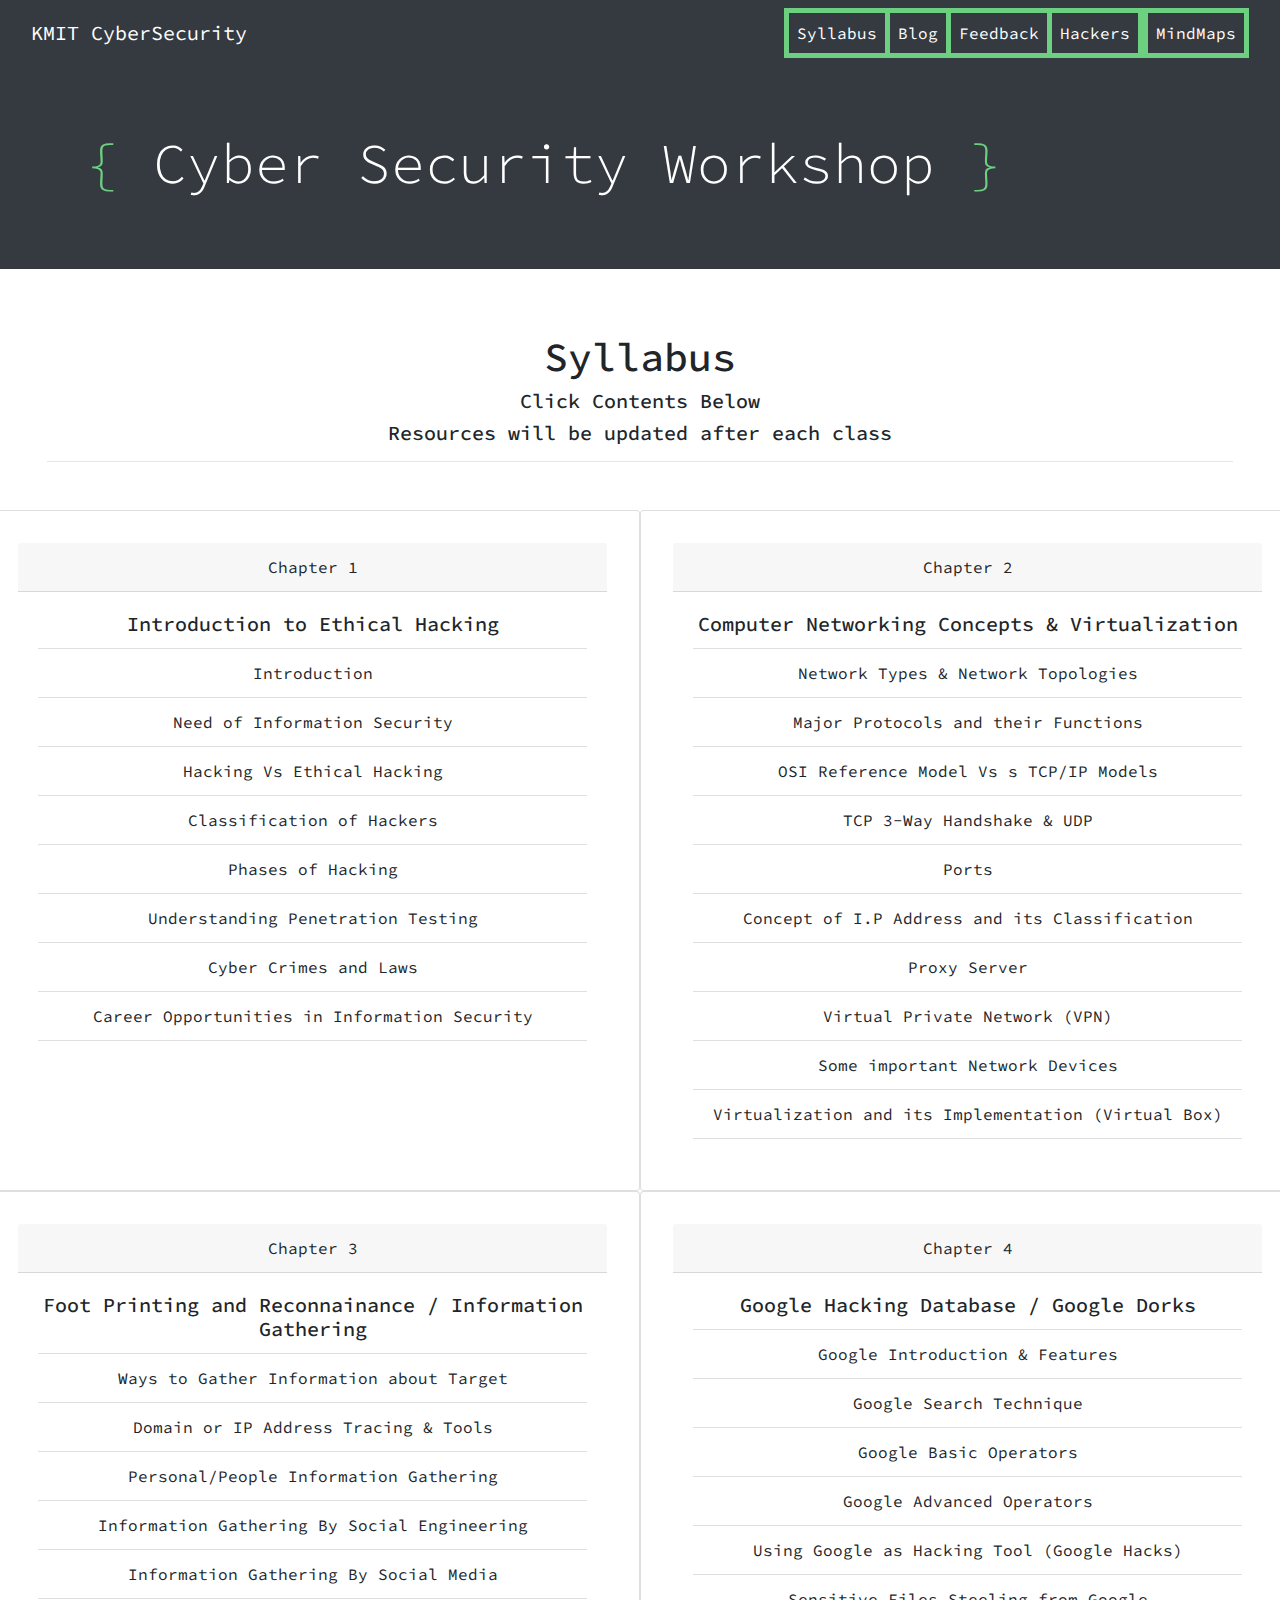
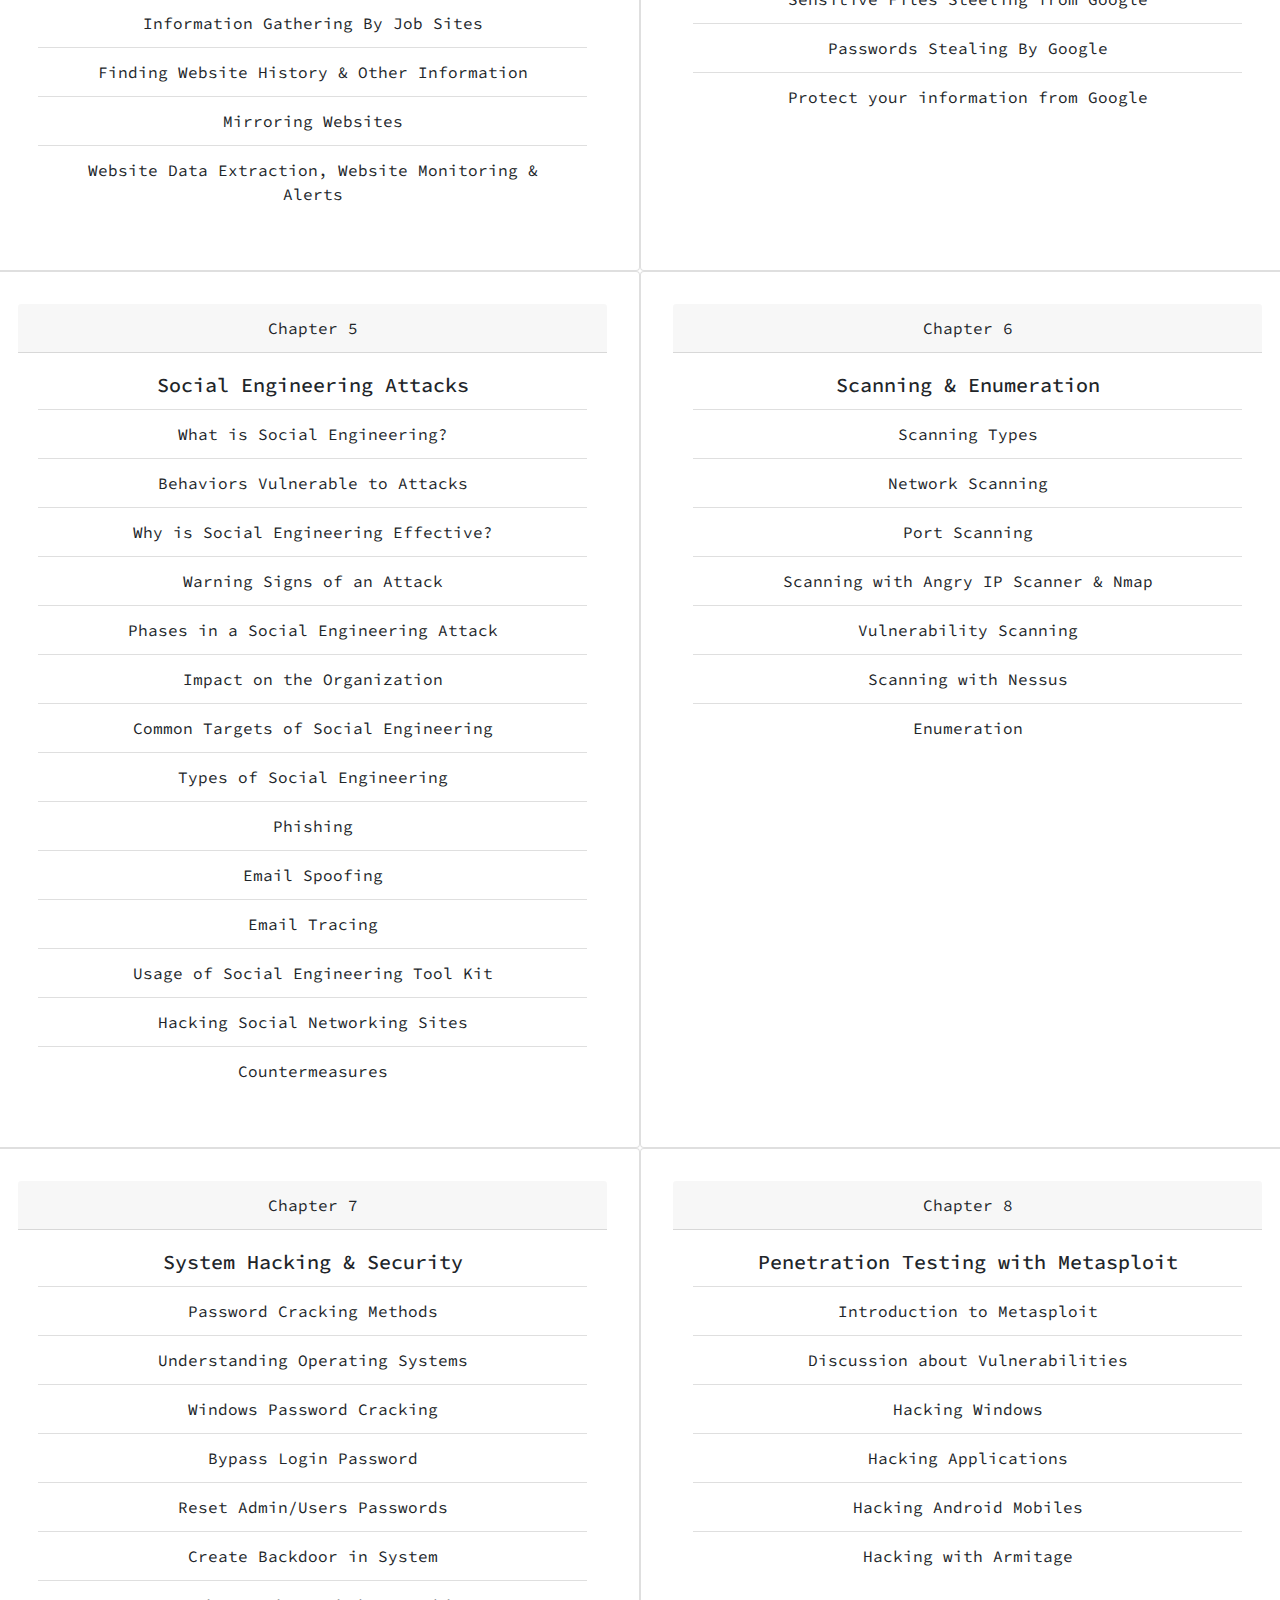
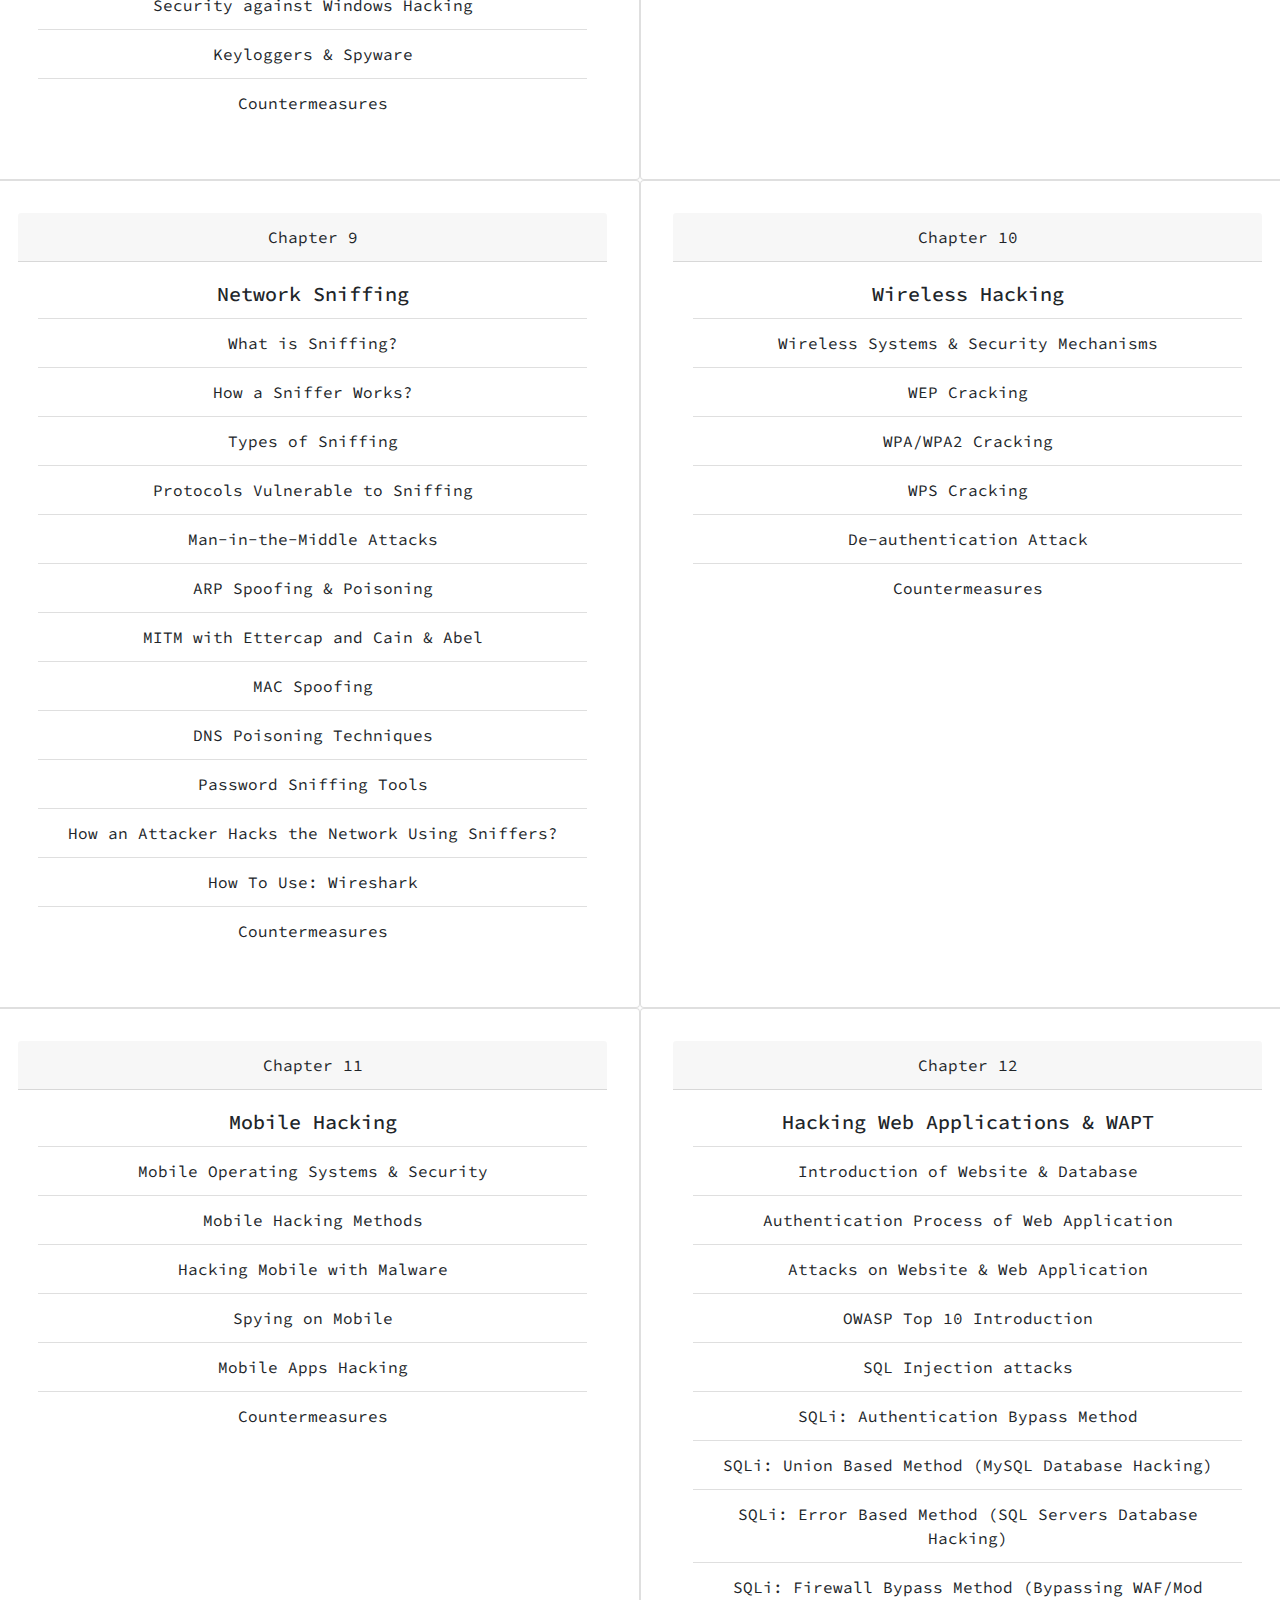
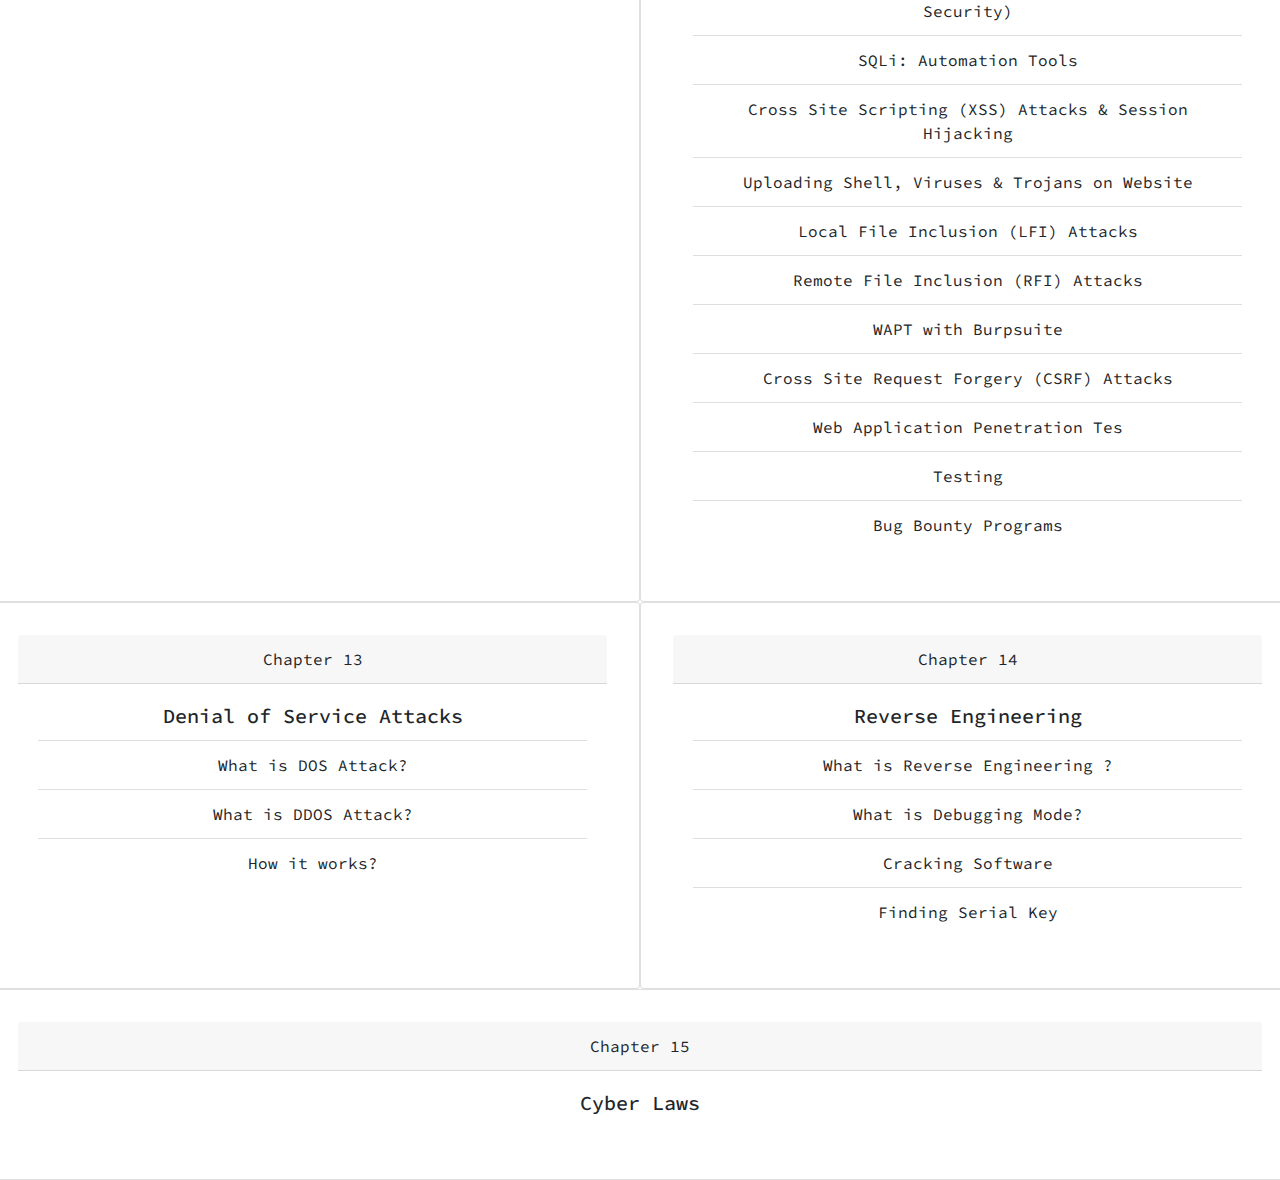
==== commit 43564d4f: "added blog to navigation" ====
--- a/index.html
+++ b/index.html
@@ -21,6 +21,9 @@
             <a class="nav-link syllabusLink" href="#syllabus">Syllabus</a>
           </li>
           <li class="nav-item active">
+            <a class="nav-link syllabusLink" target="_blank" href="https://cyberkmit.blogspot.com/">Blog</a>
+          </li>
+          <li class="nav-item active">
             <a class="nav-link syllabusLink" target="_blank" href="https://goo.gl/forms/f8wK7d7STXPkxzQH2">Feedback</a>
           </li>
           <li class="nav-item active">
@@ -29,6 +32,7 @@
           <li class="nav-item active">
             <a class="nav-link connectLink" target="_blank" href="mindmaps.html">MindMaps</a>
           </li>
+
         </ul>
       </div>
     </div> 
@@ -201,14 +205,49 @@
       <div class="card-body">
         <h5 class="card-title"> Foot Printing and Reconnainance / Information Gathering</h5>
         <ul class="list-group list-group-flush">
-          <li class="list-group-item">Ways to Gather Information about Target</li>
-          <li class="list-group-item">Domain or IP Address Tracing & Tools</li>
-          <li class="list-group-item">Personal/People Information Gathering</li>
+          <li class="list-group-item btn" data-toggle="collapse" data-target="#wgit">Ways to Gather Information about Target</li>
+          <div id="wgit" class="collapse">
+            <div class="card-body">
+              <a>Social Engineering</a> |
+              <a>Social Media</a> |
+              <a>Reconnaisance</a>
+            </div>
+          </div>
+          <li class="list-group-item btn" data-toggle="collapse" data-target="#ditt">Domain or IP Address Tracing & Tools</li>
+          <div id="ditt" class="collapse">
+            <div class="card-body">
+              <a target="_blank" href="https://virustotal.com">Virus Total</a> |
+              <a target="_blank" href="http://whois.domaintools.com">Who Domain Tools</a> |
+              <a target="_blank" href="https://pentest-tools.com/home">Pentest Tools</a>
+            </div>
+          </div>
+          <li class="list-group-item btn" data-toggle="collapse" data-target="#pipl">Personal/People Information Gathering</li>
+          <div id="pipl" class="collapse">
+            <div class="card-body">
+              <a target="_blank" href="https://pipl.com">Peeple Search</a>
+            </div>
+          </div>
           <li class="list-group-item">Information Gathering By Social Engineering</li>
           <li class="list-group-item">Information Gathering By Social Media</li>
           <li class="list-group-item">Information Gathering By Job Sites</li>
-          <li class="list-group-item">Finding Website History & Other Information</li>
-          <li class="list-group-item">Mirroring Websites</li>
+          <li class="list-group-item btn" data-toggle="collapse" data-target="#whif">Finding Website History & Other Information</li>
+          <div id="whif" class="collapse">
+            <div class="card-body">
+              <a target="_blank" href="http://www.httrack.com/page/2/en/index.html">Alexa (Website Ranking)</a> |
+              <a target="_blank" href="https://web.archive.org">Archive</a> |
+              <a target="_blank" href="http://en.dnstools.ch/visual-traceroute.html">Traceroute</a> |
+              <a target="_blank" href="https://toolbar.netcraft.com">NetCraft (Servers etc.,)</a> |
+              <a target="_blank" href="https://www.wappalyzer.com/">Wappalyzer (WebTechnologies)</a> |
+            </div>
+          </div>
+          <li class="list-group-item btn" data-toggle="collapse" data-target="#wm">Mirroring Websites</li>
+          <div id="wm" class="collapse">
+            <div class="card-body">
+              <a target="_blank" href="http://www.httrack.com/page/2/en/index.html">HTTrack</a> |
+              <a target="_blank" href="http://www.gnu.org/software/wget/">WGET (linux, windows)</a> |
+              <a target="_blank" href="http://pavuk.sourceforge.net/download.html">Pavuk</a> |
+            </div>
+          </div>
           <li class="list-group-item">Website Data Extraction, Website Monitoring & Alerts</li>
         </ul>
       </div>
@@ -220,10 +259,25 @@
       <div class="card-body">
         <h5 class="card-title"> Google Hacking Database / Google Dorks</h5>
         <ul class="list-group list-group-flush">
-          <li class="list-group-item">Google Introduction & Features</li>
+          <li class="list-group-item btn" data-toggle="collapse" data-target="#gd">Google Introduction & Features</li>
+          <div id="gd" class="collapse">
+            <div class="card-body">
+              <a target="_blank" href="https://sguru.org/ghdb-download-list-4500-google-dorks-free/">GoogleDorks</a>
+            </div>
+          </div>
           <li class="list-group-item">Google Search Technique</li>
-          <li class="list-group-item">Google Basic Operators</li>
-          <li class="list-group-item">Google Advanced Operators</li>
+          <li class="list-group-item btn" data-toggle="collapse" data-target="#gbo">Google Basic Operators</li>
+          <div id="gbo" class="collapse">
+            <div class="card-body">
+              <a target="_blank" href="https://medium.com/@golibraryco/understanding-google-dorks-and-how-hackers-exploit-them-6f5eaaeed313">Understanding GDorks</a>
+            </div>
+          </div>
+          <li class="list-group-item btn" data-toggle="collapse" data-target="#gao">Google Advanced Operators</li>
+          <div id="gao" class="collapse">
+            <div class="card-body">
+              <a target="_blank" href="./files/ghdb.pdf">Advance GDorks</a>
+            </div>
+          </div>
           <li class="list-group-item">Using Google as Hacking Tool (Google Hacks)</li>
           <li class="list-group-item">Sensitive Files Steeling from Google</li>
           <li class="list-group-item">Passwords Stealing By Google</li>
